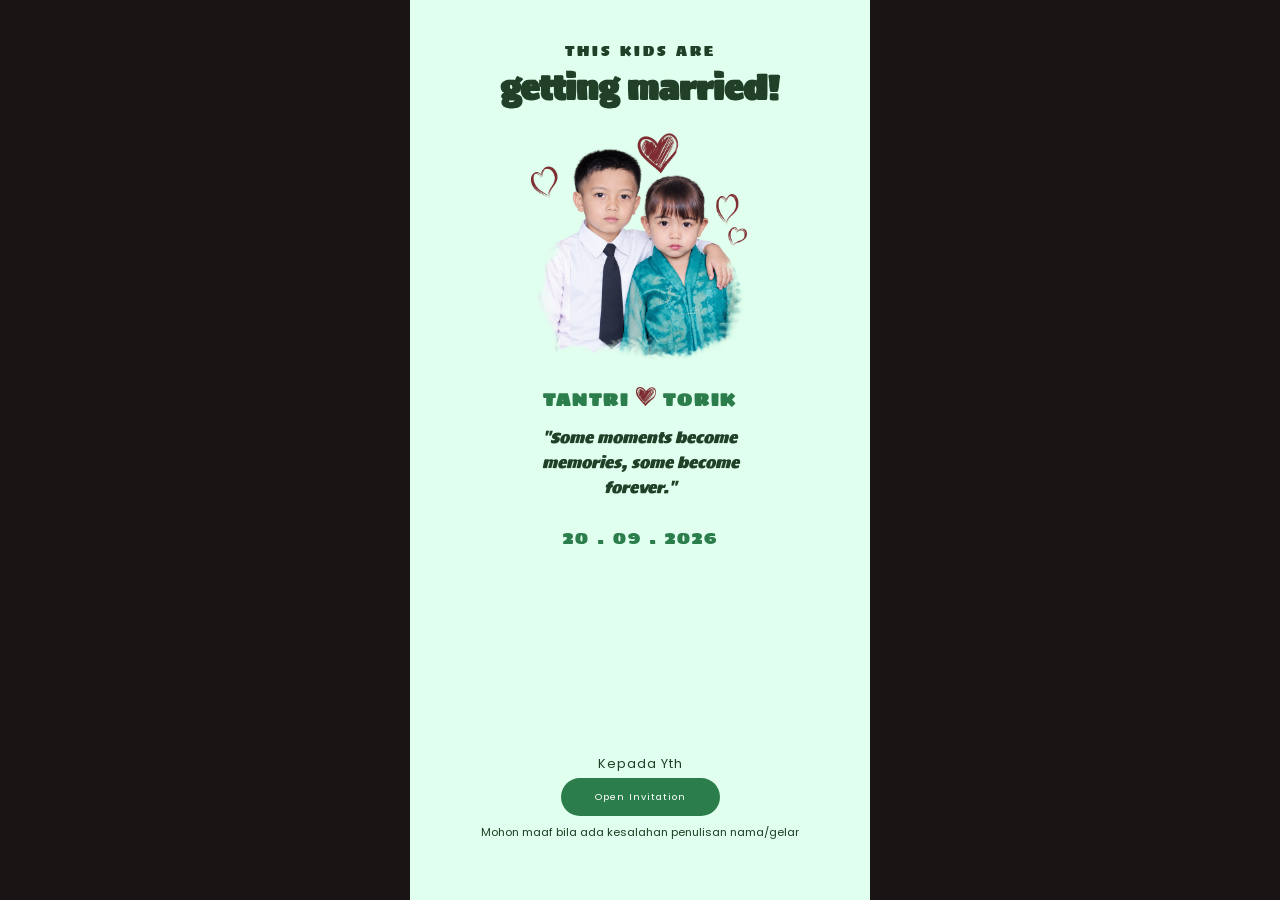
==== index.html @ 7f0777d2 "Add files via upload" ====
<!DOCTYPE html>
<html lang="id">
<head>
<meta charset="UTF-8">
<meta name="viewport" content="width=device-width, initial-scale=1.0">
<title>Tantri &amp; Torik</title>
<link rel="icon" href="fav/favicon.png">
<link rel="stylesheet" href="styles.css">
<style>@font-face {
  font-family: 'Sigmar Regular';
  src: url('asset/font/custom-font.ttf') format('truetype');
  font-display: swap;
}
:root {
  --pink-bg: #e0ffee;
  --pink-bg-soft: #eefff6;
  --card: #f4fff9;
  --maroon: #2b7d4b;
  --maroon-soft: #55976f;
  --maroon-dark: #205e38;
  --ink: #223f28;
}
:root { --font-heading: 'Sigmar Regular', cursive; --font-accent: 'Sigmar Regular', cursive; --font-script: 'Sigmar Regular', cursive; --font-quote: 'Sigmar Regular', cursive; }</style>

<meta property="og:title" content="Tantri &amp; Torik">
<meta property="og:description" content="Undangan Pernikahan Digital Tantri &amp; Torik.">
<meta property="og:type" content="website">
<meta property="og:image" content="thumbnail.jpg">
</head>
<body>

<audio id="background-music" src="backsound.mp3" loop></audio>

<!-- ============ FRAME COVER ============ -->
<div class="frame frame-cover" id="frame-cover" style="display:flex;">

  <p class="cover-kids-label transisi transisi-atas">THIS KIDS ARE</p>
  <h1 class="cover-married transisi transisi-atas">getting married!</h1>

  <img class="cover-photo-wrap transisi transisi-zoom" src="img/cover-foto.png" alt="Tantri &amp; Torik">

  <p class="cover-names transisi transisi-bawah">
    TANTRI
    <img src="img/love.png" style="width: 20px;">
    TORIK
  </p>

  <p class="cover-quote transisi transisi-bawah">"Some moments become memories, some become forever."</p>
  <p class="cover-date transisi transisi-bawah">20 . 09 . 2026</p>

  <div class="cover-bottom">
    <p class="cover-kepada transisi transisi-bawah">Kepada Yth</p>
    <h2 id="recipient-name" class="transisi transisi-bawah"></h2>
    <button id="open-music-btn" class="btn-pill transisi transisi-atas">Open Invitation</button>
    <p class="cover-note transisi transisi-bawah">Mohon maaf bila ada kesalahan penulisan nama/gelar</p>
  </div>
</div>

<!-- ============ FRAME: SAVE THE DATE ============ -->
<div class="frame frame-savedate" id="frame-savedate">
  <h1 class="savedate-title script-xl transisi transisi-atas">Save the Date!</h1>
  <p class="savedate-date transisi transisi-atas">20 . 09 . 2026</p>

  <img class="hands-illustration transisi transisi-zoom-out" src="img/talikasih.png" alt="Tali kasih">

  <p class="cover-names name-script transisi transisi-bawah">Tantri <img src="img/love.png" style="width: 20px;"> Torik</p>

  <div class="quote-card transisi transisi-bawah">
    <p class="quote-text">"Dan di antara tanda-tanda kekuasaan-Nya ialah Dia menciptakan untukmu isteri-isteri dari jenismu sendiri, supaya kamu cenderung dan merasa tenteram kepadanya, dan dijadikan-Nya diantaramu rasa kasih dan sayang."</p>
    <p class="quote-source">Qs. Ar-Rum : 21</p>
  </div>
</div>

<!-- ============ FRAME: MUSIC ============ -->
<div class="frame frame-music" id="frame-music">
  <img class="music-doodle tl" src="img/msk-ddle-tl.png" alt="">
  <img class="music-doodle br" src="img/msk-ddle-br.png" alt="">

  <div class="music-card transisi transisi-zoom">
    <div class="music-photo"><img src="img/music-foto.jpg" alt="Tantri &amp; Torik"></div>
    <a style="color:white; font-size: 12px; font-family: 'Schoolbell';">RAIM</a>
    <div class="waveform" id="waveform"></div>
    <div class="music-controls">
      <svg viewBox="0 0 16 16"><path d="M12.5 3.5a.5.5 0 0 0-.79-.407L6.5 6.984V3.5a.5.5 0 0 0-.79-.407l-6 4.5a.5.5 0 0 0 0 .814l6 4.5A.5.5 0 0 0 6.5 12.5V9.016l5.21 3.891a.5.5 0 0 0 .79-.407v-9z"/></svg>
      <button id="music-control-inline" class="music-control-inline" aria-label="Play/Pause music">
        <svg viewBox="0 0 16 16" width="26" height="26"><path d="M16 8A8 8 0 1 1 0 8a8 8 0 0 1 16 0M6.25 5C5.56 5 5 5.56 5 6.25v3.5a1.25 1.25 0 1 0 2.5 0v-3.5C7.5 5.56 6.94 5 6.25 5m3.5 0c-.69 0-1.25.56-1.25 1.25v3.5a1.25 1.25 0 1 0 2.5 0v-3.5C11 5.56 10.44 5 9.75 5"/></svg>
      </button>
      <svg viewBox="0 0 16 16"><path d="M3.5 12.5a.5.5 0 0 0 .79.407L9.5 9.016V12.5a.5.5 0 0 0 .79.407l6-4.5a.5.5 0 0 0 0-.814l-6-4.5A.5.5 0 0 0 9.5 3.5v3.484L4.29 3.093a.5.5 0 0 0-.79.407v9z"/></svg>
    </div>
  </div>
  <p class="music-caption transisi transisi-bawah">Putar musik dan nikmati momen yang kami bagikan</p>
</div>

<!-- ============ FRAME: BRIDE & GROOM ============ -->
<div class="frame frame-bridegroom" id="frame-bridegroom">
  <svg class="bng-heart" viewBox="0 0 24 24" fill="none" stroke="#7d2b30" stroke-width="1.4"><path d="M12 21s-7.5-4.8-10-9.6C.3 7.8 2 3.6 6.3 3.6c2.4 0 3.9 1.4 5.7 3.8 1.8-2.4 3.3-3.8 5.7-3.8 4.3 0 6 4.2 4.3 7.8-2.5 4.8-10 9.6-10 9.6z"/></svg>
  <h1 class="bng-heading script-xl transisi transisi-atas">Bride and Groom</h1>

  <div class="bng-person transisi transisi-kiri">
    <div class="polaroid" onclick="openPhotoModal('img/bride-foto.jpg', 'Tantri')"><img src="img/bride-foto.jpg" alt="Tantri"></div>
    <div class="bng-info">
      <b>MASAYU TANTRI</b>
      <p>Putri Pertama Bapak ... dan Ibu ...</p>
    </div>
  </div>

  <img src="img/love.png" style="width: 50px;">

  <div class="bng-person reverse transisi transisi-kanan">
    <div class="polaroid" onclick="openPhotoModal('img/groom-foto.jpg', 'Torik')"><img src="img/groom-foto.jpg" alt="Torik"></div>
    <div class="bng-info">
      <b>TORIK HAKIKI</b>
      <p>Putra Pertama Bapak ... dan Ibu ...</p>
    </div>
  </div>
</div>

<!-- ============ FRAME: WEDDING DAY ============ -->
<div class="frame frame-weddingday" id="frame-weddingday">
  <img class="calendar-strip transisi transisi-zoom-out" src="img/calendar-custom.png" alt="Wedding Day Calendar">
  <p class="tracked-label small transisi transisi-atas" style="margin-bottom:10px;">MENUJU HARI BAHAGIA</p>
  <div id="countdown" class="countdown transisi transisi-bawah"></div>
</div>

<!-- ============ FRAME: WEDDING DETAIL ============ -->
<div class="frame frame-detail" id="frame-detail">
  <div class="detail-title transisi transisi-atas">
    <span class="tracked-label">WEDDING</span>
    <h1 class="brush-word">detail</h1>
  </div>

  <div class="timeline">
    <div class="timeline-item transisi transisi-kiri">
      <img class="timeline-icon icon-akad" src="img/icon-akad.png" alt="Akad Nikah">
      <b>AKAD NIKAH</b>
      <span class="date">Minggu, 20 September 2026</span><br>
      <span class="time">08.00 WITA - Selesai</span>
    </div>

    <div class="timeline-item transisi transisi-kiri">
      <img class="icon-map-photo" src="img/icon-map.png" alt="Lokasi">
      <div class="map-chip">
        <b>BERTEMPAT</b>
        <span class="time">Kediaman Mempelai Wanita:</span><br>
        <span>KRAMAT</span>
      </div>
    </div>

    <div class="timeline-item transisi transisi-kiri">
      <img class="timeline-icon icon-resepsi" src="img/icon-resepsi.png" alt="Resepsi">
      <b>RESEPSI</b>
      <span class="date">Minggu, 20 September 2026</span><br>
      <span class="time">10.00 WITA - Selesai</span>
    </div>
  </div>

  
</div>

<!-- ============ FRAME: LOVE STORY ============ -->
<div class="frame frame-lovestory" id="frame-lovestory">
  <div class="lovestory-frame-inner transisi transisi-zoom">
    <div class="lovestory-heading">
      <span class="tracked-label">OUR LOVE</span>
      <h1 class="brush-word">Story</h1>
      <svg class="envelope-icon" viewBox="0 0 24 24" fill="none" stroke="#7d2b30" stroke-width="1.4"><rect x="2" y="5" width="20" height="14" rx="1.5"/><path d="M3 6l9 7 9-7"/></svg>
    </div>
    <div class="lovestory-text transisi transisi-bawah">
      <p>Tidak semua awal perlu diceritakan panjang, karena yg bertahan akan selalu menemukan jalan nya.</p>
      <p>Dengan segala harap dan pasrah kami menanti hari dimana sebuah janji suci terucap.</p>
    </div>
  </div>
</div>

<!-- ============ FRAME: WEDDING GIFT ============ -->
<div class="frame frame-gift" id="frame-gift">
  <div class="detail-title gift-title transisi transisi-atas">
    <span class="tracked-label">WEDDING</span>
    <h1 class="brush-word">gift</h1>
  </div>

  <p class="gift-text transisi transisi-bawah">TERWERT</p>

  
  <div class="stamp-card transisi transisi-kanan">
    <p class="acc-bank">BRI</p>
    <p class="acc-number">0022334455</p>
    <p class="acc-name">a/n Hahaha</p>
    <button class="btn-pill transisi transisi-bawah" onclick="copyToClipboard('0022334455')">Salin Nomor Rekening</button>
  </div>
  

  <p class="gift-text transisi transisi-bawah">asdfasdf</p>

  
</div>

<!-- ============ FRAME: WISHES / GUESTBOOK ============ -->
<div class="frame frame-wishes" id="frame-wishes">
  <div class="detail-title transisi transisi-atas">
    <span class="tracked-label">DOA &amp;</span>
    <h1 class="brush-word">Ucapan</h1>
  </div>

  <div id="spinner" class="spinner" style="display:none;">
    <svg width="28" height="28" viewBox="0 0 16 16" fill="#7d2b30"><path d="M8 3a5 5 0 1 0 4.546 2.914.5.5 0 0 1 .908-.417A6 6 0 1 1 8 2z"/></svg>
  </div>

  <form id="formPernikahan" class="wishes-form transisi transisi-bawah">
    <div class="form-group">
      <label for="nama">Nama</label>
      <input type="text" id="nama" name="nama" required>
    </div>
    <div class="form-group">
      <label for="kehadiran">Konfirmasi Kehadiran</label>
      <select id="kehadiran" required>
        <option value="Hadir">Hadir</option>
        <option value="Tidak Hadir">Tidak Hadir</option>
      </select>
    </div>
    <div class="form-group">
      <label for="pesan">Doa &amp; Ucapan</label>
      <textarea id="pesan" name="pesan" rows="3" required></textarea>
    </div>
    <button type="submit" class="btn-pill">Kirim</button>
  </form>

  <div class="ucapan-container" id="ucapan"></div>
  <div id="respon"></div>
</div>

<!-- ============ FRAME: CLOSING ============ -->
<div class="frame frame-closing" id="frame-closing">
  <div class="closing-photo-wrap transisi transisi-zoom">
    <div class="closing-photo"><img src="img/closing-foto.png" alt="Tantri &amp; Torik"></div>
    <svg class="closing-doodle d1" viewBox="0 0 24 24" fill="none" stroke="#7d2b30" stroke-width="1.4"><circle cx="12" cy="12" r="4"/><path d="M12 2v3M12 19v3M2 12h3M19 12h3M4.5 4.5l2 2M17.5 17.5l2 2M4.5 19.5l2-2M17.5 6.5l2-2"/></svg>
    <svg class="closing-doodle d2" viewBox="0 0 24 24" fill="none" stroke="#7d2b30" stroke-width="1.4"><path d="M12 2l1.5 4.5L18 8l-4.5 1.5L12 14l-1.5-4.5L6 8l4.5-1.5z"/></svg>
    <svg class="closing-doodle d3" viewBox="0 0 24 24" fill="none" stroke="#7d2b30" stroke-width="1.4"><path d="M12 21s-7.5-4.8-10-9.6C.3 7.8 2 3.6 6.3 3.6c2.4 0 3.9 1.4 5.7 3.8 1.8-2.4 3.3-3.8 5.7-3.8 4.3 0 6 4.2 4.3 7.8-2.5 4.8-10 9.6-10 9.6z"/></svg>
    <svg class="closing-doodle d4" viewBox="0 0 24 24" fill="none" stroke="#7d2b30" stroke-width="1.4"><path d="M12 2c-3 3-3 6 0 9 3-3 3-6 0-9zM12 22c3-3 3-6 0-9-3 3-3 6 0 9z"/></svg>
  </div>

  <h1 class="closing-title script-xl transisi transisi-atas">See you on our<br>big day!</h1>
  <p class="cover-date transisi transisi-bawah">20 . 09 . 2026</p>

  
</div>
<div class="photo-modal" id="photo-modal" onclick="closePhotoModal()">
  <img id="photo-modal-img" src="" alt="">
</div>
<script>window.WEDDING_CONFIG = {"countdownDate":"2026-09-20T08:00","guestbookUrl":""};</script>
<script src="script.js"></script>
</body>
</html>
---- styles.css ----
@import url('https://fonts.googleapis.com/css2?family=Alex+Brush&family=Give+You+Glory&family=Caveat:wght@500;600;700&family=Schoolbell&family=Cormorant+Garamond:ital@0;1&family=Poppins:wght@300;400;500;600&display=swap');

:root {
  --pink-bg: #f0dcd8;
  --pink-bg-soft: #f6ebe8;
  --card: #fbf3f1;
  --maroon: #7d2b30;
  --maroon-soft: #9a4a44;
  --maroon-dark: #4a1f24;
  --ink: #3a2620;
  --line: var(--maroon);
  --white: #ffffff;
  --font-body: 'Poppins', sans-serif;
  --font-heading: 'Schoolbell', sans-serif;
  --font-accent: 'Give You Glory', cursive;
  --font-script: 'Alex Brush', cursive;
  --font-quote: 'Caveat', cursive;
}

* { box-sizing: border-box; }

html, body {
  height: 100%;
  margin: 0;
  background-color: #1a1414;
  font-family: var(--font-body);
  overflow: hidden;
}

html { font-size: 16px; }

@media (max-width: 480px) {
  html { font-size: 14px; }
}

img { max-width: 100%; }

/* ---------- shared frame shell ---------- */

.frame {
  position: relative;
  max-width: 460px;
  width: 100%;
  min-height: auto;
  margin: 0 auto;
  background-color: var(--pink-bg);
  color: var(--ink);
  overflow: hidden;
  transition: opacity 1s, transform 1s;
  display: none;
  flex-direction: column;
  align-items: center;
  text-align: center;
  padding: 56px 28px 48px;
}

/* ---------- typography helpers ---------- */

.script-xl {
  font-family: var(--font-quote);
  font-weight: 700;
  font-size: 3rem;
  line-height: 1;
  color: var(--ink);
}

.brush-word {
  font-family: var(--font-accent);
  font-size: 3.4rem;
  line-height: 1;
  color: var(--ink);
  display: block;
  margin-top: 10px;
}

.name-script {
  font-family: var(--font-script);
  font-size: 2.6rem;
  color: var(--maroon);
  line-height: 1.3;
}

.tracked-label {
  font-family: var(--font-body);
  font-weight: 500;
  letter-spacing: 4px;
  font-size: 1rem;
  color: var(--ink);
}

.tracked-label.small {
  letter-spacing: 4px;
  font-size: 0.7rem;
}

.quote-text {
  font-family: var(--font-heading);
  font-style: italic;
  font-size: 1rem;
  line-height: 1.7;
  color: var(--ink);
}

.heart-divider {
  display: flex;
  align-items: center;
  justify-content: center;
  gap: 10px;
  margin: 14px 0;
}
.heart-divider svg { width: 24px; height: 24px; }
.heart-divider .rule {
  height: 1px;
  width: 40px;
  background: var(--maroon-soft);
  opacity: 0.6;
}

.btn-pill {
  display: inline-block;
  background: var(--maroon);
  color: var(--white);
  border: none;
  padding: 12px 34px;
  border-radius: 30px;
  font-family: var(--font-body);
  font-size: 0.6rem;
  letter-spacing: 1px;
  text-decoration: none;
  cursor: pointer;
  transition: background 0.25s ease, transform 0.2s ease;
}
.btn-pill:hover { background: var(--maroon-dark); transform: translateY(-1px); }

/* ---------- music control (global, floating) ---------- */

.music-control-inline {
  background: none;
  border: none;
  padding: 0;
  cursor: pointer;
  display: flex;
  align-items: center;
  justify-content: center;
}
.music-control-inline svg { width: 26px; height: 26px; }

/* ================= FRAME COVER ================= */

.frame-cover {
  position: fixed;
  top: 0;
  left: 50%;              /* ← dipindah ke sini */
  transform: translateX(-50%);  /* ← dipindah ke sini */
  z-index: 5;
  min-height: 100vh;
  justify-content: flex-start;
  padding-top: 40px;
  transition: transform 1s ease, opacity 1s ease;
}
.frame-cover.out-frame {
  transform: translateY(-100%) translateX(-50%);
}

.cover-doodle-top { width: 30px; opacity: 0.85; margin-bottom: 6px; }

.cover-kids-label {
  font-family: var(--font-heading);
  letter-spacing: 3px;
  font-size: 0.85rem;
  color: var(--ink);
  margin: 0;
}

.cover-married {
  font-family: var(--font-accent);
  font-size: 2rem;
  color: var(--ink);
  margin: 0 0 18px;
}

.cover-photo-wrap {
  position: relative;
  width: 250px;
  margin: 0 auto 18px;
}
.cover-photo-frame {
  width: 100%;
  aspect-ratio: 1 / 1.05;
  border-radius: 48% 52% 45% 55% / 55% 48% 52% 45%;
  overflow: hidden;
  border: 4px solid var(--white);
  box-shadow: 0 6px 18px rgba(74,31,36,0.18);
}
.cover-photo-frame img { width: 100%; height: 100%; object-fit: cover; }
.cover-heart-deco { position: absolute; width: 26px; }
.cover-heart-1 { top: -10px; left: -14px; }
.cover-heart-2 { bottom: 10px; right: -16px; }
.cover-heart-3 { top: 40%; right: -20px; }

.cover-names {
  font-family: var(--font-heading);
  font-weight: 600;
  letter-spacing: 2px;
  font-size: 1.15rem;
  color: var(--maroon);
  margin: 6px 0 10px;
}
.cover-names svg { width: 16px; height: 16px; vertical-align: -2px; margin: 0 4px; }

.cover-quote {
  font-family: var(--font-heading);
  font-style: italic;
  font-size: 0.95rem;
  color: var(--ink);
  max-width: 260px;
  margin: 0 auto 1px;
}

.cover-date {
  font-family: var(--font-heading);
  letter-spacing: 2px;
  font-size: 1.2rem;
  color: var(--maroon);
  margin-bottom: 2px;
}

.cover-bottom {
  margin-top: auto;
  width: 100%;
  padding-top: -100px;
}

.cover-kepada {
  font-size: 0.8rem;
  letter-spacing: 1px;
  color: var(--ink);
  opacity: 0.8;
  margin-bottom: 2px;
}
#recipient-name {
  font-family: var(--font-heading);
  font-size: 1.5rem;
  color: var(--maroon);
  margin: 0 0 5px;
}

.cover-note {
  font-size: 0.7rem;
  color: var(--ink);
  opacity: 0.6;
  margin-top: 8px;
}

/* ================= FRAME: SAVE THE DATE ================= */

.frame-savedate .tracked-label { margin-bottom: 4px; }
.savedate-title { font-size: 2.1rem; margin: 20px 0 -5px; font-family: var(--font-heading); letter-spacing: 5px; }
.savedate-date {
  font-family: var(--font-heading);
  color: var(--maroon);
  font-size: 1.5rem;
  letter-spacing: 5px;
  margin-bottom: 28px;
}

.hands-illustration { width: calc(100% + 56px); max-width: none; margin: -70px -28px 12px; display: block; }

.frame-savedate .cover-names { font-size: 2.1rem; margin-bottom: 24px; }

.quote-card {
  background: rgba(255,255,255,0.35);
  border: 1px solid rgba(125,43,48,0.25);
  border-radius: 18px;
  padding: 22px 20px;
}
.quote-card .quote-text { margin: 0 0 10px; font-family: var(--font-heading);}
.quote-card .quote-source {
  font-family: var(--font-heading);
  color: var(--maroon);
  font-size: 1.3rem;
}

/* ================= FRAME: MUSIC ================= */

.frame-music { justify-content: center; }
.music-doodle { position: absolute; width: 20%; opacity: 0.85; }
.music-doodle.tl { top: 28px; left: 10px; }
.music-doodle.tr { top: 32px; right: 26px; }
.music-doodle.br { bottom: 130px; right: 10px; }

.music-card {
  width: 200px;
  margin: 0 auto 22px;
  background: var(--maroon-dark);
  border-radius: 14px;
  padding: 10px;
  box-shadow: 0 10px 24px rgba(74,31,36,0.35);
}
.music-photo {
  width: 100%;
  aspect-ratio: 1/1;
  border-radius: 8px;
  overflow: hidden;
  margin-bottom: 10px;
}
.music-photo img { width: 100%; height: 100%; object-fit: cover; }

.waveform {
  display: flex;
  align-items: flex-end;
  gap: 2px;
  height: 22px;
  margin-bottom: 8px;
  padding: 0 4px;
}
.waveform span {
  flex: 1;
  background: rgba(255,255,255,0.55);
  border-radius: 2px;
}

.music-controls {
  display: flex;
  align-items: center;
  justify-content: center;
  gap: 18px;
  color: var(--white);
}
.music-controls svg { width: 18px; height: 18px; fill: var(--white); }

.music-caption {
  font-family: var(--font-heading);
  font-style: italic;
  font-size: 1rem;
  color: var(--ink);
  max-width: 240px;
}

/* ================= FRAME: BRIDE & GROOM ================= */

.bng-heading { font-size: 2rem; margin: 10px 0 26px; }

.bng-person {
  display: flex;
  align-items: center;
  gap: 14px;
  width: 100%;
  max-width: 320px;
  margin-bottom: 6px;
  text-align: left;
}
.bng-person.reverse { flex-direction: row-reverse; text-align: right; }

.polaroid {
  width: 108px;
  background: var(--white);
  padding: 8px 8px 24px;
  box-shadow: 0 6px 14px rgba(0,0,0,0.15);
  border-radius: 2px;
  flex-shrink: 0;
  transform: rotate(-3deg);
}
.bng-person.reverse .polaroid { transform: rotate(3deg); }
.polaroid img {
  width: 100%;
  aspect-ratio: 1/1;
  object-fit: cover;
  display: block;
}

.bng-info b {
  display: block;
  font-family: var(--font-heading);
  font-weight: 600;
  letter-spacing: 1px;
  font-size: 1.2rem;
  color: var(--maroon);
  margin-bottom: 4px;
}
.bng-info p {
  font-size: 0.9rem;
  font-family: var(--font-heading);
  font-weight: 600;
  line-height: 1.4;
  margin: 0;
  color: var(--ink);
}

.bng-heart { margin: 14px 0; width: 26px; }

.bng-social {
  margin-top: 20px;
  display: inline-flex;
  align-items: center;
  gap: 6px;
  background: var(--maroon);
  color: var(--white);
  padding: 7px 16px;
  border-radius: 20px;
  font-size: 0.75rem;
  text-decoration: none;
}
.bng-social svg { width: 14px; height: 14px; fill: var(--white); }

/* ================= FRAME: WEDDING DAY (calendar + countdown) ================= */

.weddingday-title { font-size: 2.1rem; margin-bottom: 26px; }

.calendar-strip {
  width: calc(100% + 56px);
  max-width: none;
  margin: -25px -28px 20px;
  display: block;
}

.countdown {
  display: flex;
  justify-content: space-between;
  gap: 8px;
  width: 100%;
  max-width: 320px;
  margin-bottom: 6px;
}
.countdown div {
  flex: 1;
  padding: 12px 4px 8px;
  font-family: var(--font-body);
  font-weight: 600;
  font-size: 1.5rem;
  color: var(--maroon);
}
.countdown p { margin: 2px 0 0; font-weight: 400; letter-spacing: 1px; color: var(--ink); }

/* ================= FRAME: WEDDING DETAIL ================= */

.detail-title { margin-bottom: 34px; }
.detail-title .tracked-label { display: block; margin-bottom: -6px; }

.timeline {
  position: relative;
  width: 100%;
  max-width: 300px;
  padding-left: 34px;
  text-align: left;
}
.timeline::before {
  content: "";
  position: absolute;
  left: 9px;
  top: 6px;
  bottom: 6px;
  width: 2px;
  background: repeating-linear-gradient(to bottom, var(--maroon-soft) 0 6px, transparent 6px 12px);
}
.timeline-item { position: relative; margin-bottom: 34px; }
.timeline-item::before {
  content: "";
  position: absolute;
  left: -34px;
  top: 2px;
  width: 20px;
  height: 20px;
  border-radius: 50%;
  background: var(--maroon);
}
.timeline-icon {
  width: 46px;
  height: 46px;
  margin-bottom: 8px;
}
.timeline-item b {
  display: block;
  font-family: var(--font-body);
  letter-spacing: 3px;
  font-size: 0.8rem;
  color: var(--ink);
  margin-bottom: 2px;
}
.timeline-item span.time { font-size: 0.85rem; color: var(--maroon); }

.icon-akad { width: 66px; height: 46px; }
.icon-resepsi { width: 56px; height: 66px; }

.icon-map-photo {
  display: block;
  width: 86px; height: 76px;
  max-width: 200px;
  border-radius: 10px;
  margin-bottom: 8px;
}


.detail-location {
  margin-top: 24px;
  font-size: 0.85rem;
  color: var(--ink);
}
.detail-location b { color: var(--maroon); display: block; margin-bottom: 4px; }

/* ================= FRAME: LOVE STORY ================= */

.lovestory-frame-inner {
  position: relative;
  width: 100%;
  max-width: 320px;
  border-radius: 22px;
  padding: 34px 22px 28px;
  margin-top: 10px;
  background: var(--pink-bg-soft);
}
.corner-heart { position: absolute; width: 34px; opacity: 0.9; }
.corner-heart.tl { top: -6px; left: -6px; transform: scaleX(-1); }
.corner-heart.tr { top: -6px; right: -6px; }
.corner-heart.bl { bottom: -6px; left: -6px; transform: scale(-1); }
.corner-heart.br { bottom: -6px; right: -6px; transform: scaleY(-1); }

.lovestory-heading { position: relative; margin-bottom: 10px; }
.envelope-icon { width: 36px; position: absolute; top: -6px; right: 4px; }

.lovestory-text {
  font-family: var(--font-heading);
  font-size: 1.1rem;
  line-height: 1.75;
  color: var(--ink);
  text-align: left;
}
.lovestory-text p { margin: 0 0 14px; }

/* ================= FRAME: GIFT ================= */

.gift-title { margin-bottom: 14px; }
.gift-text {
  font-family: var(--font-heading);
  font-size: 0.85rem;
  line-height: 1.7;
  color: var(--ink);
  max-width: 300px;
  margin: 0 auto 22px;
}

.stamp-card {
  position: relative;
  width: 240px;
  background: var(--pink-bg-soft);
  padding: 18px 16px;
  margin: 0 auto 22px;
  --r: 8px;
  -webkit-mask: radial-gradient(circle var(--r) at var(--r) var(--r), transparent 98%, black 100%) -8px -8px,
                radial-gradient(circle var(--r) at var(--r) var(--r), transparent 98%, black 100%) -8px 100%,
                radial-gradient(circle var(--r) at var(--r) var(--r), transparent 98%, black 100%) 100% -8px,
                radial-gradient(circle var(--r) at var(--r) var(--r), transparent 98%, black 100%) 100% 100%;
  mask: radial-gradient(circle var(--r) at var(--r) var(--r), transparent 98%, black 100%) -8px -8px,
        radial-gradient(circle var(--r) at var(--r) var(--r), transparent 98%, black 100%) -8px 100%,
        radial-gradient(circle var(--r) at var(--r) var(--r), transparent 98%, black 100%) 100% -8px,
        radial-gradient(circle var(--r) at var(--r) var(--r), transparent 98%, black 100%) 100% 100%;
  border: 1.5px dashed var(--maroon-soft);
  box-shadow: 0 8px 18px rgba(0,0,0,0.1);
}
.stamp-logo { height: 22px; margin-bottom: 8px; }
.stamp-card .acc-bank {
  font-family: var(--font-body);
  font-weight: 700;
  letter-spacing: 2px;
  font-size: 0.85rem;
  color: var(--maroon);
  text-transform: uppercase;
  margin: 0 0 6px;
}
.stamp-card .acc-number {
  font-family: var(--font-body);
  font-weight: 600;
  letter-spacing: 1px;
  font-size: 1rem;
  color: var(--ink);
  margin: 4px 0;
}
.stamp-card .acc-name { font-size: 0.75rem; color: var(--ink); opacity: 0.8; }

/* ================= FRAME: WISHES / GUESTBOOK ================= */

.wishes-title { margin-bottom: 22px; }

.wishes-form {
  width: 100%;
  max-width: 320px;
  text-align: left;
}
.wishes-form label {
  font-size: 0.75rem;
  letter-spacing: 1px;
  color: var(--maroon);
  display: block;
  margin-bottom: 4px;
}
.wishes-form .form-group { margin-bottom: 14px; }
.wishes-form input,
.wishes-form select,
.wishes-form textarea {
  width: 100%;
  border: 1px solid var(--maroon-soft);
  background: var(--white);
  border-radius: 10px;
  padding: 9px 12px;
  font-family: var(--font-body);
  font-size: 0.85rem;
  color: var(--ink);
}
.wishes-form button {
  width: 100%;
  border: none;
}

.ucapan-container {
  width: 100%;
  max-width: 320px;
  max-height: 260px;
  overflow-y: auto;
  margin-top: 20px;
  background: var(--white);
  border-radius: 14px;
  padding: 16px;
  scrollbar-width: thin;
}
.ucapan-container::-webkit-scrollbar { width: 4px; }
.ucapan-container::-webkit-scrollbar-thumb { background: var(--maroon-soft); border-radius: 4px; }

.ucapan-item { text-align: left; padding: 6px 0; }
.ucapan-item strong { color: var(--maroon); font-size: 0.8rem; }
.ucapan-item small { color: #999; font-size: 0.65rem; }
.ucapan-item p { font-size: 0.8rem; margin: 4px 0; color: var(--ink); }
.ucapan-item hr { border: none; border-top: 1px solid #eee; }

.spinner { margin: 12px auto; }

/* ================= FRAME: CLOSING ================= */

.frame-closing { justify-content: center; }
.closing-photo-wrap {
  position: relative;
  width: 220px;
  margin: 0 auto 22px;
}
.closing-photo {
  width: 100%;
  aspect-ratio: 1/1;
  border-radius: 50%;
  overflow: hidden;
  border: 4px solid var(--white);
  box-shadow: 0 6px 18px rgba(74,31,36,0.18);
}
.closing-photo img { width: 100%; height: 100%; object-fit: cover; }
.closing-doodle { position: absolute; width: 28px; opacity: 0.9; }
.closing-doodle.d1 { top: -12px; left: 10px; }
.closing-doodle.d2 { top: 6px; right: -14px; }
.closing-doodle.d3 { bottom: -6px; left: -10px; }
.closing-doodle.d4 { bottom: 20px; right: -6px; }

.closing-title { font-size: 1.9rem; line-height: 1.3; margin-bottom: 8px; }
.closing-date {
  font-family: var(--font-body);
  letter-spacing: 3px;
  font-size: 0.9rem;
  color: var(--maroon);
}

footer.site-footer {
  margin-top: auto;
  padding-top: 30px;
  font-size: 0.7rem;
}
footer.site-footer a {
  color: var(--ink);
  opacity: 0.6;
  text-decoration: none;
}

/* ---------- reveal-on-scroll transitions ---------- */

.transisi {
  opacity: 0;
  transition: all 0.9s ease-in-out;
  transform: scale(0.7);
}
.transisi-bawah { transform: translateY(16px); opacity: 0; }
.transisi-atas { transform: translateY(-16px); opacity: 0; }
.transisi-kanan { transform: translateX(16px); opacity: 0; }
.transisi-kiri { transform: translateX(-16px); opacity: 0; }
.transisi-zoom-out { transform: scale(1.3); opacity: 0; }
.transisi.visible {
  opacity: 1 !important;
  transform: translate(0,0) scale(1) !important;
}

.hidden { display: none; }

.polaroid { cursor: pointer; }

.photo-modal {
  display: none;
  position: fixed;
  inset: 0;
  z-index: 3000;
  align-items: center;
  justify-content: center;
  padding: 24px;
  background: rgba(0, 0, 0, 0.55);
  backdrop-filter: blur(8px);
  -webkit-backdrop-filter: blur(8px);
}
.photo-modal.open { display: flex; }
.photo-modal img {
  max-width: 90%;
  max-height: 85vh;
  background: var(--white);
  padding: 16px 16px 64px;
  box-shadow: 0 6px 14px rgba(0,0,0,0.15);
  border-radius: 2px;
  flex-shrink: 0;
  transform: rotate(-3deg);
}





.alert-box {
  position: fixed;
  bottom: 50%;
  left: 50%;
  transform: translateX(-50%);
  padding: 10px 18px;
  background-color: var(--maroon-dark);
  color: #fff;
  border-radius: 15px;
  font-size: 0.85rem;
  text-align: center;
  z-index: 99999;
}
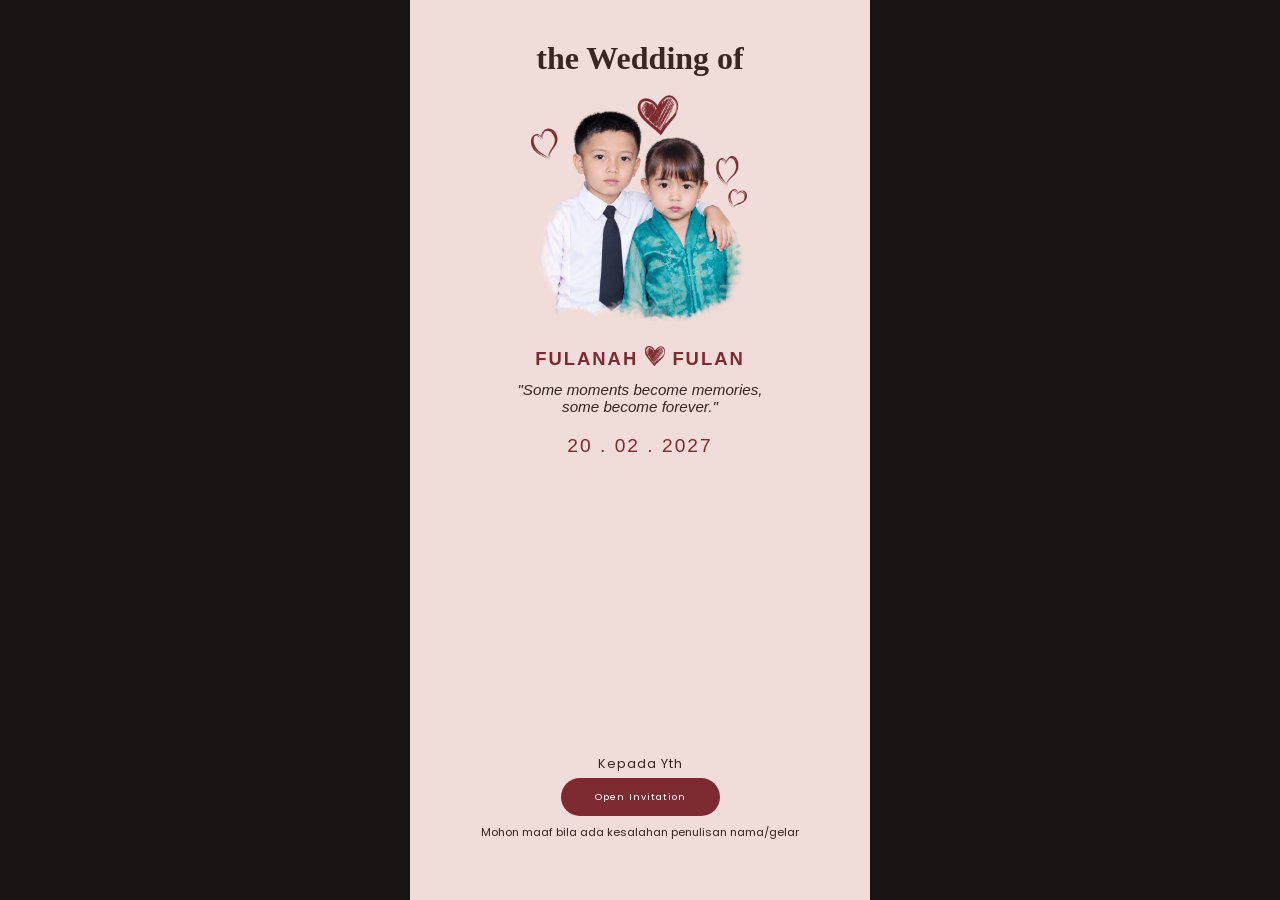
==== commit 3ed7eb99: "Add files via upload" ====
--- a/index.html
+++ b/index.html
@@ -3,29 +3,28 @@
 <head>
 <meta charset="UTF-8">
 <meta name="viewport" content="width=device-width, initial-scale=1.0">
-<title>Tantri &amp; Torik</title>
+<title>Fulanah dan Fulan</title>
 <link rel="icon" href="fav/favicon.png">
 <link rel="stylesheet" href="styles.css">
-<style>@font-face {
-  font-family: 'Sigmar Regular';
-  src: url('asset/font/custom-font.ttf') format('truetype');
-  font-display: swap;
-}
-:root {
-  --pink-bg: #e0ffee;
-  --pink-bg-soft: #eefff6;
-  --card: #f4fff9;
-  --maroon: #2b7d4b;
-  --maroon-soft: #55976f;
-  --maroon-dark: #205e38;
-  --ink: #223f28;
-}
-:root { --font-heading: 'Sigmar Regular', cursive; --font-accent: 'Sigmar Regular', cursive; --font-script: 'Sigmar Regular', cursive; --font-quote: 'Sigmar Regular', cursive; }</style>
-
-<meta property="og:title" content="Tantri &amp; Torik">
-<meta property="og:description" content="Undangan Pernikahan Digital Tantri &amp; Torik.">
+<style>:root {
+  --pink-bg: #f0dcd8;
+  --pink-bg-soft: #f7ecea;
+  --card: #faf3f1;
+  --maroon: #7d2b30;
+  --maroon-soft: #975559;
+  --maroon-dark: #5e2024;
+  --ink: #3a2620;
+}</style>
+
+<meta property="og:title" content="Fulanah dan Fulan">
+<meta property="og:description" content="Undangan Pernikahan Fulanah dan Fulan">
 <meta property="og:type" content="website">
-<meta property="og:image" content="thumbnail.jpg">
+<meta property="og:url" content="https://rockyhilala.github.io/tes-tess">
+<meta property="og:image" content="https://rockyhilala.github.io/tes-tess/thumbnail.jpg">
+<meta property="og:image:secure_url" content="https://rockyhilala.github.io/tes-tess/thumbnail.jpg">
+<meta property="og:image:width" content="527">
+<meta property="og:image:height" content="479">
+<meta name="twitter:card" content="summary_large_image">
 </head>
 <body>
 
@@ -34,19 +33,19 @@
 <!-- ============ FRAME COVER ============ -->
 <div class="frame frame-cover" id="frame-cover" style="display:flex;">
 
-  <p class="cover-kids-label transisi transisi-atas">THIS KIDS ARE</p>
-  <h1 class="cover-married transisi transisi-atas">getting married!</h1>
-
-  <img class="cover-photo-wrap transisi transisi-zoom" src="img/cover-foto.png" alt="Tantri &amp; Torik">
+  <p class="cover-kids-label transisi transisi-atas"></p>
+  <h1 class="cover-married transisi transisi-atas">the Wedding of</h1>
+
+  <img class="cover-photo-wrap transisi transisi-zoom" src="img/cover-foto.png" alt="Fulanah dan Fulan">
 
   <p class="cover-names transisi transisi-bawah">
-    TANTRI
+    FULANAH
     <img src="img/love.png" style="width: 20px;">
-    TORIK
+    FULAN
   </p>
 
   <p class="cover-quote transisi transisi-bawah">"Some moments become memories, some become forever."</p>
-  <p class="cover-date transisi transisi-bawah">20 . 09 . 2026</p>
+  <p class="cover-date transisi transisi-bawah">20 . 02 . 2027</p>
 
   <div class="cover-bottom">
     <p class="cover-kepada transisi transisi-bawah">Kepada Yth</p>
@@ -59,11 +58,11 @@
 <!-- ============ FRAME: SAVE THE DATE ============ -->
 <div class="frame frame-savedate" id="frame-savedate">
   <h1 class="savedate-title script-xl transisi transisi-atas">Save the Date!</h1>
-  <p class="savedate-date transisi transisi-atas">20 . 09 . 2026</p>
+  <p class="savedate-date transisi transisi-atas">20 . 02 . 2027</p>
 
   <img class="hands-illustration transisi transisi-zoom-out" src="img/talikasih.png" alt="Tali kasih">
 
-  <p class="cover-names name-script transisi transisi-bawah">Tantri <img src="img/love.png" style="width: 20px;"> Torik</p>
+  <p class="cover-names name-script transisi transisi-bawah">Fulanah <img src="img/love.png" style="width: 20px;"> Fulan</p>
 
   <div class="quote-card transisi transisi-bawah">
     <p class="quote-text">"Dan di antara tanda-tanda kekuasaan-Nya ialah Dia menciptakan untukmu isteri-isteri dari jenismu sendiri, supaya kamu cenderung dan merasa tenteram kepadanya, dan dijadikan-Nya diantaramu rasa kasih dan sayang."</p>
@@ -77,8 +76,8 @@
   <img class="music-doodle br" src="img/msk-ddle-br.png" alt="">
 
   <div class="music-card transisi transisi-zoom">
-    <div class="music-photo"><img src="img/music-foto.jpg" alt="Tantri &amp; Torik"></div>
-    <a style="color:white; font-size: 12px; font-family: 'Schoolbell';">RAIM</a>
+    <div class="music-photo"><img src="img/music-foto.jpg" alt="Fulanah dan Fulan"></div>
+    <a style="color:white; font-size: 12px; font-family: 'Schoolbell';">Raim</a>
     <div class="waveform" id="waveform"></div>
     <div class="music-controls">
       <svg viewBox="0 0 16 16"><path d="M12.5 3.5a.5.5 0 0 0-.79-.407L6.5 6.984V3.5a.5.5 0 0 0-.79-.407l-6 4.5a.5.5 0 0 0 0 .814l6 4.5A.5.5 0 0 0 6.5 12.5V9.016l5.21 3.891a.5.5 0 0 0 .79-.407v-9z"/></svg>
@@ -97,20 +96,20 @@
   <h1 class="bng-heading script-xl transisi transisi-atas">Bride and Groom</h1>
 
   <div class="bng-person transisi transisi-kiri">
-    <div class="polaroid" onclick="openPhotoModal('img/bride-foto.jpg', 'Tantri')"><img src="img/bride-foto.jpg" alt="Tantri"></div>
+    <div class="polaroid" onclick="openPhotoModal('img/bride-foto.jpg', 'Fulanah')"><img src="img/bride-foto.jpg" alt="Fulanah"></div>
     <div class="bng-info">
-      <b>MASAYU TANTRI</b>
-      <p>Putri Pertama Bapak ... dan Ibu ...</p>
+      <b>FULANAH BINTI FULAN</b>
+      <p>Putri Pertama Bapak Fulan dan Ibu Fulanah</p>
     </div>
   </div>
 
   <img src="img/love.png" style="width: 50px;">
 
   <div class="bng-person reverse transisi transisi-kanan">
-    <div class="polaroid" onclick="openPhotoModal('img/groom-foto.jpg', 'Torik')"><img src="img/groom-foto.jpg" alt="Torik"></div>
+    <div class="polaroid" onclick="openPhotoModal('img/groom-foto.jpg', 'Fulan')"><img src="img/groom-foto.jpg" alt="Fulan"></div>
     <div class="bng-info">
-      <b>TORIK HAKIKI</b>
-      <p>Putra Pertama Bapak ... dan Ibu ...</p>
+      <b>FULAN BIN FULAN</b>
+      <p>Putra Kedua Bapak Fulan dan Ibu Fulanah</p>
     </div>
   </div>
 </div>
@@ -133,7 +132,7 @@
     <div class="timeline-item transisi transisi-kiri">
       <img class="timeline-icon icon-akad" src="img/icon-akad.png" alt="Akad Nikah">
       <b>AKAD NIKAH</b>
-      <span class="date">Minggu, 20 September 2026</span><br>
+      <span class="date">Sabtu, 20 Februari 2027</span><br>
       <span class="time">08.00 WITA - Selesai</span>
     </div>
 
@@ -142,19 +141,19 @@
       <div class="map-chip">
         <b>BERTEMPAT</b>
         <span class="time">Kediaman Mempelai Wanita:</span><br>
-        <span>KRAMAT</span>
+        <span>Keramat, Bone Bolango</span>
       </div>
     </div>
 
     <div class="timeline-item transisi transisi-kiri">
       <img class="timeline-icon icon-resepsi" src="img/icon-resepsi.png" alt="Resepsi">
       <b>RESEPSI</b>
-      <span class="date">Minggu, 20 September 2026</span><br>
+      <span class="date">Sabtu, 20 Februari 2027</span><br>
       <span class="time">10.00 WITA - Selesai</span>
     </div>
   </div>
 
-  
+  <a href="https://maps.app.goo.gl/NfNG4xnv2EoAJYSD7" target="_blank" class="btn-pill transisi transisi-bawah" style="margin-top:10px;">Buka Google Maps</a>
 </div>
 
 <!-- ============ FRAME: LOVE STORY ============ -->
@@ -179,20 +178,26 @@
     <h1 class="brush-word">gift</h1>
   </div>
 
-  <p class="gift-text transisi transisi-bawah">TERWERT</p>
+  <p class="gift-text transisi transisi-bawah">wert</p>
 
   
   <div class="stamp-card transisi transisi-kanan">
     <p class="acc-bank">BRI</p>
-    <p class="acc-number">0022334455</p>
-    <p class="acc-name">a/n Hahaha</p>
-    <button class="btn-pill transisi transisi-bawah" onclick="copyToClipboard('0022334455')">Salin Nomor Rekening</button>
+    <p class="acc-number">234234234</p>
+    <p class="acc-name">a/n Fulan bin Fulan</p>
+    <button class="btn-pill transisi transisi-bawah" onclick="copyToClipboard('234234234')">Salin Nomor Rekening</button>
   </div>
   
-
-  <p class="gift-text transisi transisi-bawah">asdfasdf</p>
-
-  
+  <div class="stamp-card transisi transisi-kiri">
+    <p class="acc-bank">BCA</p>
+    <p class="acc-number">555434534</p>
+    <p class="acc-name">a/n Fulanah binti Fulan</p>
+    <button class="btn-pill transisi transisi-bawah" onclick="copyToClipboard('555434534')">Salin Nomor Rekening</button>
+  </div>
+
+  <p class="gift-text transisi transisi-bawah">dsfsdf</p>
+
+  <a href="https://wa.me/345345345" target="_blank" class="btn-pill transisi transisi-bawah" style="margin-top:10px; background:var(--maroon-dark);">WhatsApp Number</a>
 </div>
 
 <!-- ============ FRAME: WISHES / GUESTBOOK ============ -->
@@ -232,7 +237,7 @@
 <!-- ============ FRAME: CLOSING ============ -->
 <div class="frame frame-closing" id="frame-closing">
   <div class="closing-photo-wrap transisi transisi-zoom">
-    <div class="closing-photo"><img src="img/closing-foto.png" alt="Tantri &amp; Torik"></div>
+    <div class="closing-photo"><img src="img/closing-foto.jpg" alt="Fulanah dan Fulan"></div>
     <svg class="closing-doodle d1" viewBox="0 0 24 24" fill="none" stroke="#7d2b30" stroke-width="1.4"><circle cx="12" cy="12" r="4"/><path d="M12 2v3M12 19v3M2 12h3M19 12h3M4.5 4.5l2 2M17.5 17.5l2 2M4.5 19.5l2-2M17.5 6.5l2-2"/></svg>
     <svg class="closing-doodle d2" viewBox="0 0 24 24" fill="none" stroke="#7d2b30" stroke-width="1.4"><path d="M12 2l1.5 4.5L18 8l-4.5 1.5L12 14l-1.5-4.5L6 8l4.5-1.5z"/></svg>
     <svg class="closing-doodle d3" viewBox="0 0 24 24" fill="none" stroke="#7d2b30" stroke-width="1.4"><path d="M12 21s-7.5-4.8-10-9.6C.3 7.8 2 3.6 6.3 3.6c2.4 0 3.9 1.4 5.7 3.8 1.8-2.4 3.3-3.8 5.7-3.8 4.3 0 6 4.2 4.3 7.8-2.5 4.8-10 9.6-10 9.6z"/></svg>
@@ -240,14 +245,14 @@
   </div>
 
   <h1 class="closing-title script-xl transisi transisi-atas">See you on our<br>big day!</h1>
-  <p class="cover-date transisi transisi-bawah">20 . 09 . 2026</p>
-
-  
+  <p class="cover-date transisi transisi-bawah">20 . 02 . 2027</p>
+
+  <footer class="site-footer transisi transisi-bawah">Pesan Undangan Digital di Pesan Undangan di PUADE</footer>
 </div>
 <div class="photo-modal" id="photo-modal" onclick="closePhotoModal()">
   <img id="photo-modal-img" src="" alt="">
 </div>
-<script>window.WEDDING_CONFIG = {"countdownDate":"2026-09-20T08:00","guestbookUrl":""};</script>
+<script>window.WEDDING_CONFIG = {"countdownDate":"2027-02-20T08:00","guestbookUrl":"https://script.google.com/macros/s/AKfycbzsJJAhRCZggBdqmxZHopMgF-H2s8eHTXz2i5-_IbRqNTWMP49kkYHtXjY9iUx7si4I/exec"};</script>
 <script src="script.js"></script>
 </body>
 </html>
